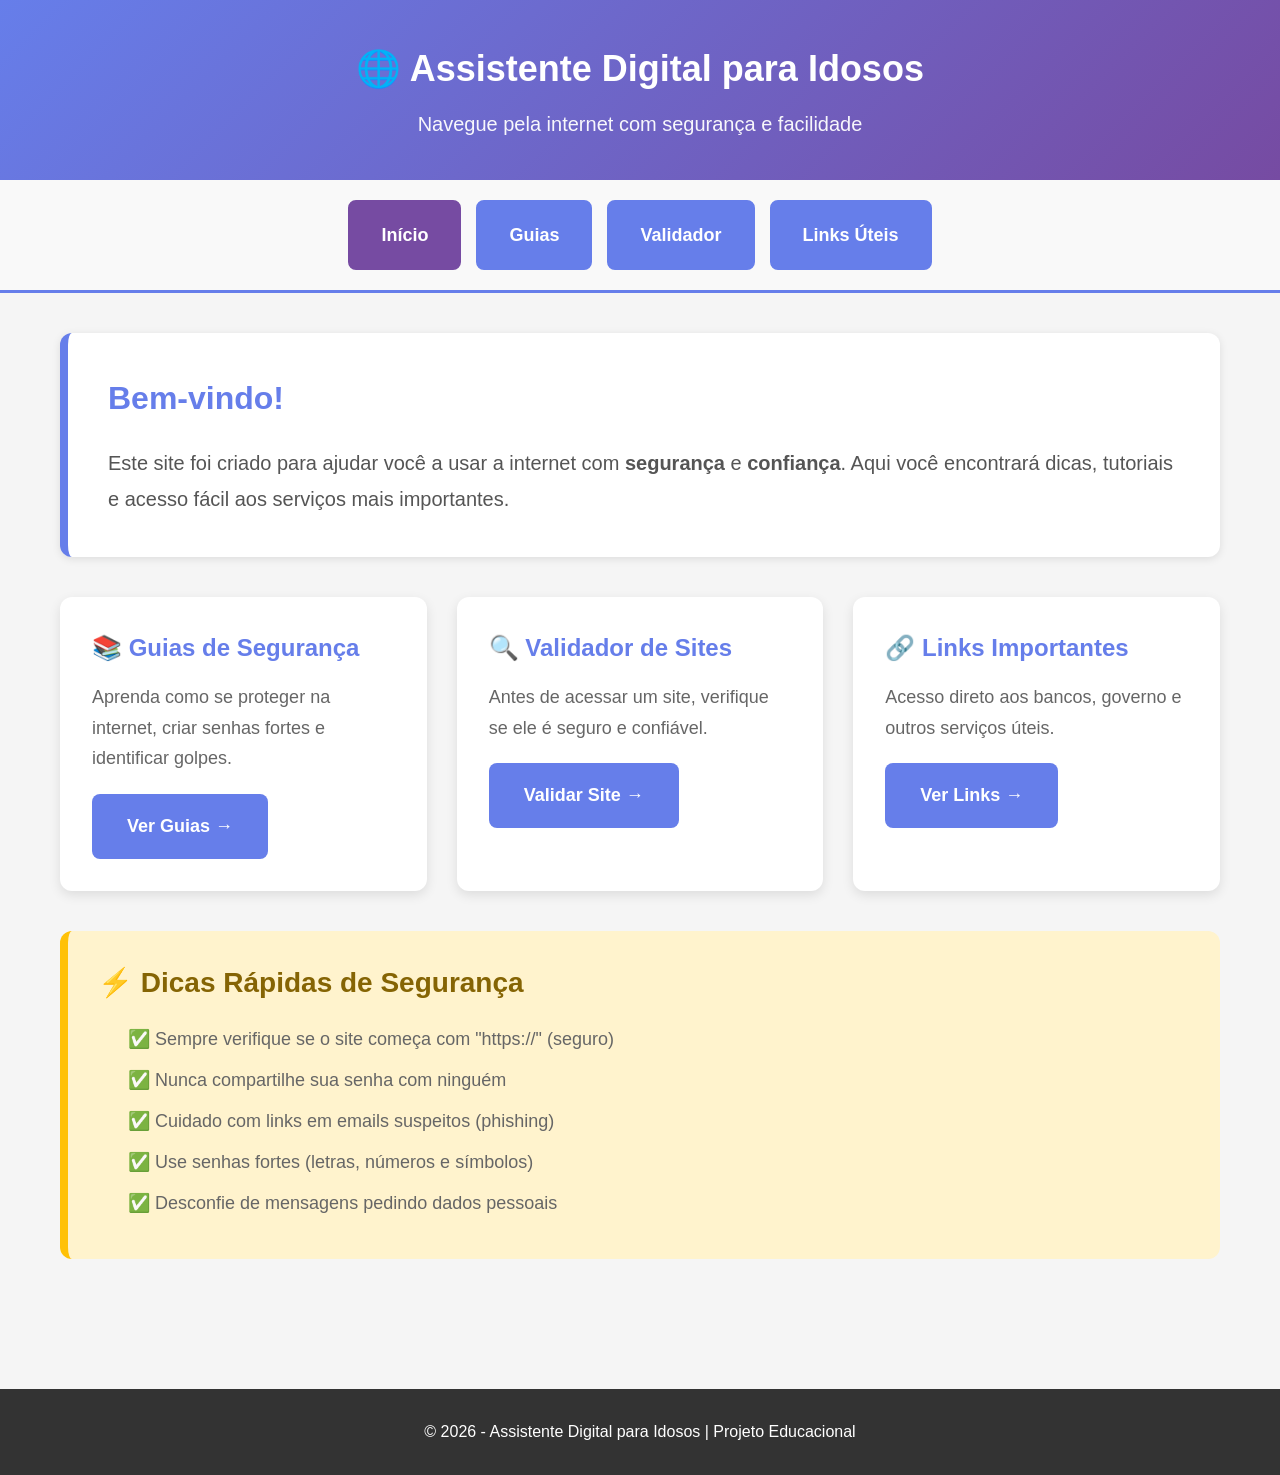
==== index.html @ 8776e9c4 "Criar estrutura inicial do projeto - páginas HTML, CSS e JavaScript" ====
<!DOCTYPE html>
<html lang="pt-BR">
<head>
    <meta charset="UTF-8">
    <meta name="viewport" content="width=device-width, initial-scale=1.0">
    <title>Assistente Digital para Idosos</title>
    <link rel="stylesheet" href="css/style.css">
</head>
<body>
    <header>
        <h1>🌐 Assistente Digital para Idosos</h1>
        <p>Navegue pela internet com segurança e facilidade</p>
    </header>

    <nav class="menu-principal">
        <a href="index.html" class="menu-btn ativo">Início</a>
        <a href="guias.html" class="menu-btn">Guias</a>
        <a href="validador.html" class="menu-btn">Validador</a>
        <a href="links-uteis.html" class="menu-btn">Links Úteis</a>
    </nav>

    <main>
        <section class="secao-destaque">
            <h2>Bem-vindo!</h2>
            <p>
                Este site foi criado para ajudar você a usar a internet com <strong>segurança</strong> 
                e <strong>confiança</strong>. Aqui você encontrará dicas, tutoriais e acesso fácil 
                aos serviços mais importantes.
            </p>
        </section>

        <section class="cards-container">
            <div class="card">
                <h3>📚 Guias de Segurança</h3>
                <p>Aprenda como se proteger na internet, criar senhas fortes e identificar golpes.</p>
                <a href="guias.html" class="btn-grande">Ver Guias →</a>
            </div>

            <div class="card">
                <h3>🔍 Validador de Sites</h3>
                <p>Antes de acessar um site, verifique se ele é seguro e confiável.</p>
                <a href="validador.html" class="btn-grande">Validar Site →</a>
            </div>

            <div class="card">
                <h3>🔗 Links Importantes</h3>
                <p>Acesso direto aos bancos, governo e outros serviços úteis.</p>
                <a href="links-uteis.html" class="btn-grande">Ver Links →</a>
            </div>
        </section>

        <section class="dicas-rapidas">
            <h2>⚡ Dicas Rápidas de Segurança</h2>
            <ul>
                <li>✅ Sempre verifique se o site começa com "https://" (seguro)</li>
                <li>✅ Nunca compartilhe sua senha com ninguém</li>
                <li>✅ Cuidado com links em emails suspeitos (phishing)</li>
                <li>✅ Use senhas fortes (letras, números e símbolos)</li>
                <li>✅ Desconfie de mensagens pedindo dados pessoais</li>
            </ul>
        </section>
    </main>

    <footer>
        <p>&copy; 2026 - Assistente Digital para Idosos | Projeto Educacional</p>
    </footer>

    <script src="js/script.js"></script>
</body>
</html>
---- css/style.css ----
/* ========================================
   ESTILOS GERAIS - Design Acessível
   ======================================== */

* {
    margin: 0;
    padding: 0;
    box-sizing: border-box;
}

body {
    font-family: 'Segoe UI', Tahoma, Geneva, Verdana, sans-serif;
    background-color: #f5f5f5;
    color: #333;
    line-height: 1.6;
}

/* ========================================
   HEADER
   ======================================== */

header {
    background: linear-gradient(135deg, #667eea 0%, #764ba2 100%);
    color: white;
    padding: 40px 20px;
    text-align: center;
    box-shadow: 0 4px 6px rgba(0, 0, 0, 0.1);
}

header h1 {
    font-size: 36px;
    margin-bottom: 10px;
    font-weight: 700;
}

header p {
    font-size: 20px;
    opacity: 0.95;
}

/* ========================================
   NAVEGAÇÃO PRINCIPAL
   ======================================== */

.menu-principal {
    display: flex;
    justify-content: center;
    gap: 15px;
    background-color: #f9f9f9;
    padding: 20px;
    flex-wrap: wrap;
    border-bottom: 3px solid #667eea;
}

.menu-btn {
    padding: 18px 30px;
    background-color: #667eea;
    color: white;
    text-decoration: none;
    border-radius: 8px;
    font-size: 18px;
    font-weight: 600;
    cursor: pointer;
    transition: all 0.3s ease;
    border: 3px solid #667eea;
}

.menu-btn:hover {
    background-color: #764ba2;
    border-color: #764ba2;
    transform: translateY(-2px);
    box-shadow: 0 4px 8px rgba(0, 0, 0, 0.15);
}

.menu-btn.ativo {
    background-color: #764ba2;
    border-color: #764ba2;
}

/* ========================================
   MAIN CONTENT
   ======================================== */

main {
    max-width: 1200px;
    margin: 0 auto;
    padding: 40px 20px;
}

/* ========================================
   SEÇÕES E CARDS
   ======================================== */

.secao-destaque {
    background-color: white;
    padding: 40px;
    border-radius: 12px;
    margin-bottom: 40px;
    box-shadow: 0 2px 8px rgba(0, 0, 0, 0.1);
    border-left: 8px solid #667eea;
}

.secao-destaque h2 {
    font-size: 32px;
    margin-bottom: 20px;
    color: #667eea;
}

.secao-destaque p {
    font-size: 20px;
    line-height: 1.8;
    color: #555;
}

/* ========================================
   CARDS CONTAINER
   ======================================== */

.cards-container {
    display: grid;
    grid-template-columns: repeat(auto-fit, minmax(300px, 1fr));
    gap: 30px;
    margin-bottom: 40px;
}

.card {
    background-color: white;
    padding: 30px;
    border-radius: 12px;
    box-shadow: 0 4px 12px rgba(0, 0, 0, 0.1);
    transition: all 0.3s ease;
    border: 2px solid transparent;
}

.card:hover {
    transform: translateY(-10px);
    box-shadow: 0 8px 20px rgba(0, 0, 0, 0.15);
    border-color: #667eea;
}

.card h3 {
    font-size: 24px;
    margin-bottom: 15px;
    color: #667eea;
}

.card p {
    font-size: 18px;
    margin-bottom: 20px;
    color: #666;
    line-height: 1.7;
}

/* ========================================
   BOTÕES
   ======================================== */

.btn-grande {
    display: inline-block;
    padding: 18px 35px;
    background-color: #667eea;
    color: white;
    text-decoration: none;
    border-radius: 8px;
    font-size: 18px;
    font-weight: 600;
    cursor: pointer;
    border: none;
    transition: all 0.3s ease;
    text-align: center;
}

.btn-grande:hover {
    background-color: #764ba2;
    transform: scale(1.05);
    box-shadow: 0 6px 15px rgba(102, 126, 234, 0.4);
}

.btn-validar {
    width: 100%;
    margin-top: 15px;
}

/* ========================================
   DICAS RÁPIDAS
   ======================================== */

.dicas-rapidas {
    background-color: #fff3cd;
    padding: 30px;
    border-radius: 12px;
    border-left: 8px solid #ffc107;
    margin-bottom: 40px;
}

.dicas-rapidas h2 {
    font-size: 28px;
    margin-bottom: 20px;
    color: #856404;
}

.dicas-rapidas ul {
    list-style: none;
    padding-left: 0;
}

.dicas-rapidas li {
    font-size: 18px;
    margin: 12px 0;
    color: #666;
    padding-left: 30px;
    position: relative;
}

/* ========================================
   GUIAS
   ======================================== */

.guia {
    background-color: white;
    padding: 35px;
    border-radius: 12px;
    margin-bottom: 30px;
    box-shadow: 0 2px 8px rgba(0, 0, 0, 0.1);
    border-left: 8px solid #667eea;
}

.guia h2 {
    font-size: 28px;
    margin-bottom: 20px;
    color: #667eea;
}

.conteudo-guia {
    font-size: 18px;
    line-height: 1.8;
    color: #555;
}

.conteudo-guia p {
    margin-bottom: 15px;
}

.conteudo-guia p strong {
    color: #333;
    font-weight: 600;
}

.conteudo-guia ul {
    margin: 15px 0 15px 30px;
    list-style: none;
}

.conteudo-guia li {
    margin: 10px 0;
    padding-left: 10px;
}

/* ========================================
   VALIDADOR
   ======================================== */

.formulario-validacao {
    background-color: white;
    padding: 40px;
    border-radius: 12px;
    margin-bottom: 40px;
    box-shadow: 0 2px 8px rgba(0, 0, 0, 0.1);
    text-align: center;
}

.formulario-validacao h2 {
    font-size: 28px;
    margin-bottom: 10px;
    color: #667eea;
}

.formulario-validacao p {
    font-size: 18px;
    margin-bottom: 25px;
    color: #666;
}

.formulario {
    display: flex;
    flex-direction: column;
    gap: 15px;
}

.input-grande {
    padding: 18px;
    font-size: 18px;
    border: 2px solid #ddd;
    border-radius: 8px;
    transition: border-color 0.3s ease;
}

.input-grande:focus {
    outline: none;
    border-color: #667eea;
    box-shadow: 0 0 0 3px rgba(102, 126, 234, 0.1);
}

#resultado {
    margin-bottom: 40px;
}

.resultado-box {
    background-color: white;
    padding: 35px;
    border-radius: 12px;
    box-shadow: 0 2px 8px rgba(0, 0, 0, 0.1);
}

.resultado-box h2 {
    font-size: 28px;
    margin-bottom: 20px;
}

#detalhesResultado {
    font-size: 18px;
    line-height: 1.8;
}

/* ========================================
   RESULTADO - STATUS
   ======================================== */

.seguro {
    color: #28a745;
    border-left: 8px solid #28a745;
}

.seguro h2 {
    color: #28a745;
}

.cuidado {
    color: #ffc107;
    border-left: 8px solid #ffc107;
}

.cuidado h2 {
    color: #ffc107;
}

.perigoso {
    color: #dc3545;
    border-left: 8px solid #dc3545;
}

.perigoso h2 {
    color: #dc3545;
}

/* ========================================
   INFORMAÇÕES DE VALIDAÇÃO
   ======================================== */

.info-validacao {
    background-color: white;
    padding: 35px;
    border-radius: 12px;
    box-shadow: 0 2px 8px rgba(0, 0, 0, 0.1);
}

.info-validacao h2 {
    font-size: 28px;
    margin-bottom: 20px;
    color: #667eea;
}

.info-validacao h3 {
    font-size: 22px;
    margin-top: 25px;
    margin-bottom: 15px;
    color: #333;
}

.info-validacao ul {
    margin-left: 30px;
    list-style: none;
}

.info-validacao li {
    font-size: 18px;
    margin: 12px 0;
    color: #555;
}

.resultado-info {
    background-color: #f9f9f9;
    padding: 20px;
    border-radius: 8px;
    margin: 15px 0;
    border-left: 5px solid #667eea;
}

.resultado-info h4 {
    font-size: 20px;
    margin-bottom: 10px;
    color: #333;
}

.resultado-info p {
    font-size: 18px;
    color: #666;
}

/* ========================================
   LINKS ÚTEIS
   ======================================== */

.categoria-links {
    margin-bottom: 40px;
}

.categoria-links h2 {
    font-size: 28px;
    margin-bottom: 25px;
    color: #667eea;
    padding-bottom: 15px;
    border-bottom: 3px solid #667eea;
}

.links-grid {
    display: grid;
    grid-template-columns: repeat(auto-fill, minmax(280px, 1fr));
    gap: 25px;
    margin-bottom: 30px;
}

.link-card {
    background-color: white;
    padding: 25px;
    border-radius: 12px;
    text-decoration: none;
    box-shadow: 0 4px 12px rgba(0, 0, 0, 0.1);
    transition: all 0.3s ease;
    border: 2px solid transparent;
    display: block;
}

.link-card:hover {
    transform: translateY(-8px);
    box-shadow: 0 8px 20px rgba(0, 0, 0, 0.15);
    border-color: #667eea;
}

.link-card h3 {
    font-size: 22px;
    margin-bottom: 10px;
    color: #667eea;
}

.link-card p {
    font-size: 16px;
    color: #666;
}

.aviso-links {
    background-color: #e7f3ff;
    padding: 25px;
    border-radius: 12px;
    border-left: 8px solid #0066cc;
    margin-top: 30px;
}

.aviso-links h3 {
    font-size: 22px;
    margin-bottom: 12px;
    color: #0066cc;
}

.aviso-links p {
    font-size: 18px;
    color: #333;
    line-height: 1.7;
}

/* ========================================
   FOOTER
   ======================================== */

footer {
    background-color: #333;
    color: white;
    text-align: center;
    padding: 30px 20px;
    margin-top: 50px;
    font-size: 16px;
}

/* ========================================
   RESPONSIVIDADE
   ======================================== */

@media (max-width: 768px) {
    header h1 {
        font-size: 28px;
    }

    header p {
        font-size: 16px;
    }

    .menu-principal {
        flex-direction: column;
        gap: 10px;
    }

    .menu-btn {
        width: 100%;
        padding: 15px 20px;
        font-size: 16px;
    }

    main {
        padding: 20px 15px;
    }

    .secao-destaque {
        padding: 20px;
    }

    .secao-destaque h2 {
        font-size: 24px;
    }

    .secao-destaque p {
        font-size: 16px;
    }

    .card h3 {
        font-size: 20px;
    }

    .card p {
        font-size: 16px;
    }

    .guia {
        padding: 20px;
    }

    .guia h2 {
        font-size: 22px;
    }

    .conteudo-guia {
        font-size: 16px;
    }

    .links-grid {
        grid-template-columns: 1fr;
    }

    .formulario {
        flex-direction: column;
    }

    .input-grande {
        padding: 15px;
        font-size: 16px;
    }
}

@media (max-width: 480px) {
    header h1 {
        font-size: 22px;
    }

    .btn-grande {
        padding: 15px 25px;
        font-size: 16px;
    }

    .card {
        padding: 20px;
    }

    .dicas-rapidas {
        padding: 20px;
    }

    .dicas-rapidas h2 {
        font-size: 22px;
    }

    .dicas-rapidas li {
        font-size: 16px;
    }
}
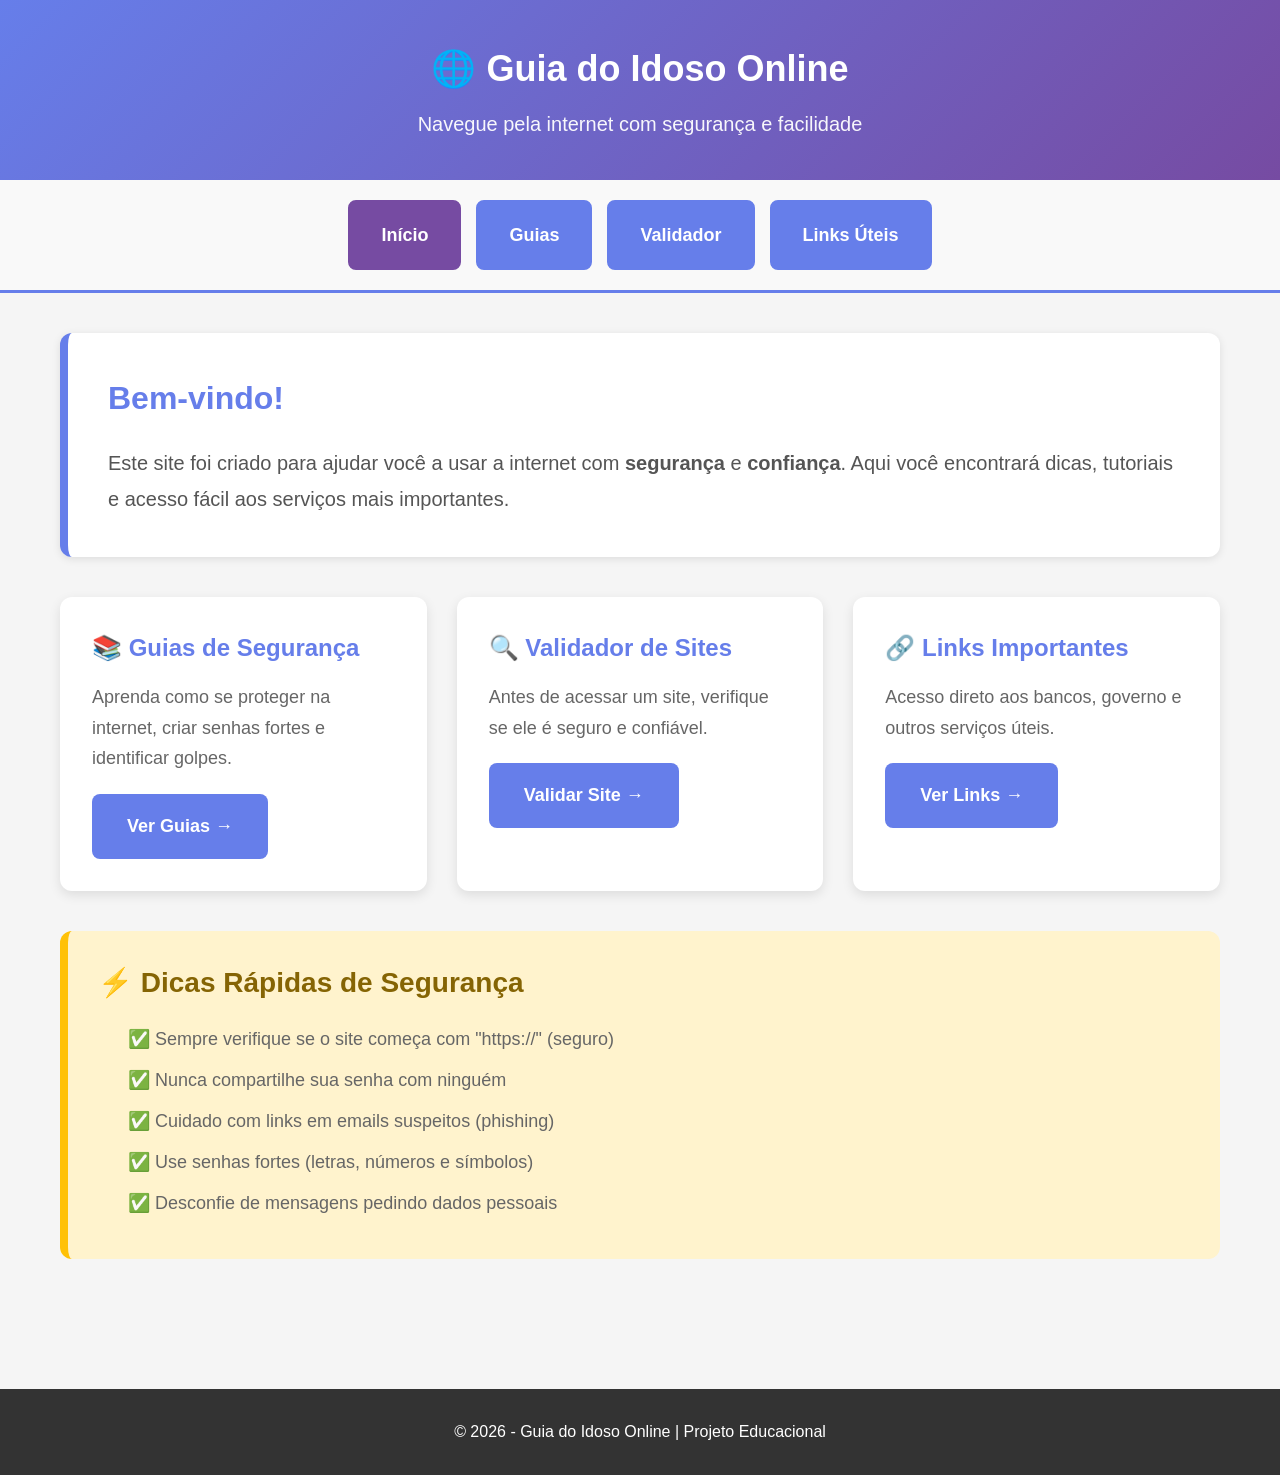
==== commit 5fd60c90: "Atualizar nome do projeto para 'Guia do Idoso Online'" ====
--- a/index.html
+++ b/index.html
@@ -3,12 +3,12 @@
 <head>
     <meta charset="UTF-8">
     <meta name="viewport" content="width=device-width, initial-scale=1.0">
-    <title>Assistente Digital para Idosos</title>
+    <title>Guia do Idoso Online</title>
     <link rel="stylesheet" href="css/style.css">
 </head>
 <body>
     <header>
-        <h1>🌐 Assistente Digital para Idosos</h1>
+        <h1>🌐 Guia do Idoso Online</h1>
         <p>Navegue pela internet com segurança e facilidade</p>
     </header>
 
@@ -62,7 +62,7 @@
     </main>
 
     <footer>
-        <p>&copy; 2026 - Assistente Digital para Idosos | Projeto Educacional</p>
+        <p>&copy; 2026 - Guia do Idoso Online | Projeto Educacional</p>
     </footer>
 
     <script src="js/script.js"></script>
